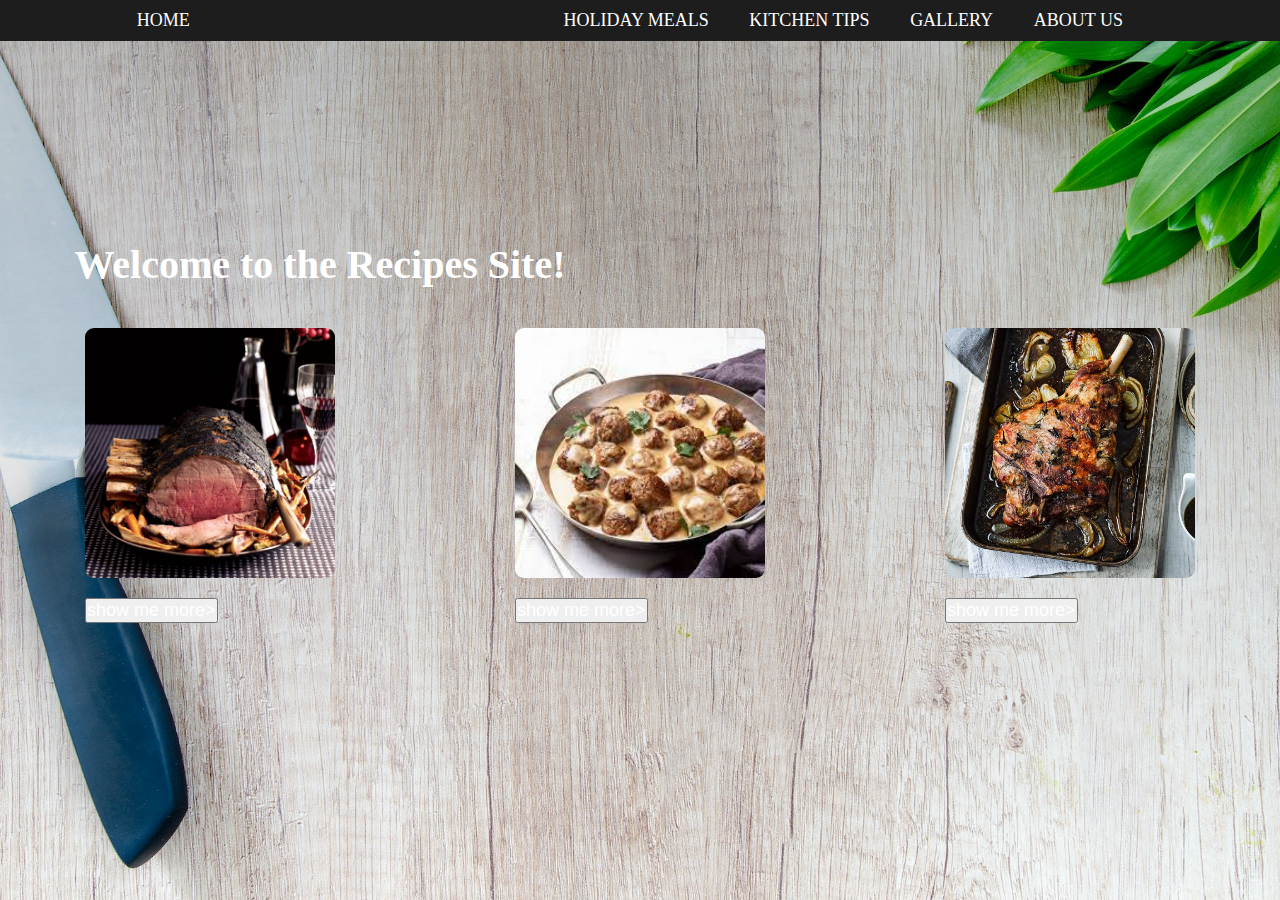
==== index.html @ f4a9786e "created recipe home page" ====
<html lang="en">
<head>
    <meta charset="UTF-8">
    <meta http-equiv="X-UA-Compatible" content="IE=edge">
    <meta name="viewport" content="width=device-width, initial-scale=1.0">
    <link rel="stylesheet" href="style.css">
    <title>recipes-4-u</title>
</head>
<body>
    <header>
        <nav>
            <a class="home" href="">HOME</a>
            <ul>
                <li><a href="">HOLIDAY MEALS</a></li>
                <li><a href="">KITCHEN TIPS</a></li>
                <li><a href="">GALLERY</a></li>
                <li><a href="">ABOUT US</a></li>
            </ul>
        </nav>
        <div class="phrase">
            <h1>Welcome to the Recipes Site!</h1>
        </div>
        <div class="content">
            <div class="items">
                <div class="image">
                    <img src="./recipes-pics/prime-rib.jpg" alt="">
                </div>
                <div>
                    <button class="btn-recipe">show me more></button>
                </div>
                
            </div>
            
            <div class="items">
                <div class="image">
                    <img src="./recipes-pics/swedish-mb.jpg" alt="">
                </div>
                <div>
                    <button class="btn-recipe">show me more></button>
                </div>
                
            </div>
            
            <div class="items">
                <div class="image">
                    <img src="./recipes-pics/Roast-Leg-of-Lamb.jpg" alt="">
                </div>
                <div>
                    <button class="btn-recipe">show me more></button>
                </div>
           
            </div>
        </div>
    </header>
    </body>
    </html>
---- style.css ----
@import url('https://fonts.googleapis.com/css2?family=Rubik+Vinyl&family=Source+Sans+Pro:ital,wght@0,200;1,300;1,400&display=swap');


*{
    margin: 0;
    padding: 0;
    box-sizing: border-box;
    font-size: 18px;
    color: white;
}

a{
    text-decoration: none;
}
ul li{
    list-style: none;
}

header{
    background-image:linear-gradient(rgba(0, 0, 0, 0.212) , rgba(0, 0, 0, 0)), url(recipes-pics/background.jpg);
    background-size: cover;
    width:100%;
    height:100vh;
   
}
.home{
    text-align: center;
    margin-right: 100px;

}
nav{
    display:flex;
    justify-content: space-around;
    background-color: rgb(29, 29, 29);
    padding: 10px;
}
nav ul{
    width: 600px;
    display: flex;
    justify-content: space-around;
}
h1{
    margin-top: 200px;
   text-align: center;
   transform: translate(-25%);
   font-size: 40px;
   
}
.content{
    display: grid;
    grid-template-columns: repeat(3, 1fr);
    gap: 10px;
    align-items: center;
    justify-items: center
}
.image{
    margin-top:40px ;
    margin-bottom: 20px;
}
.image img{
    max-width:250px;
    height:250px;
    border-radius: 9px;   
}
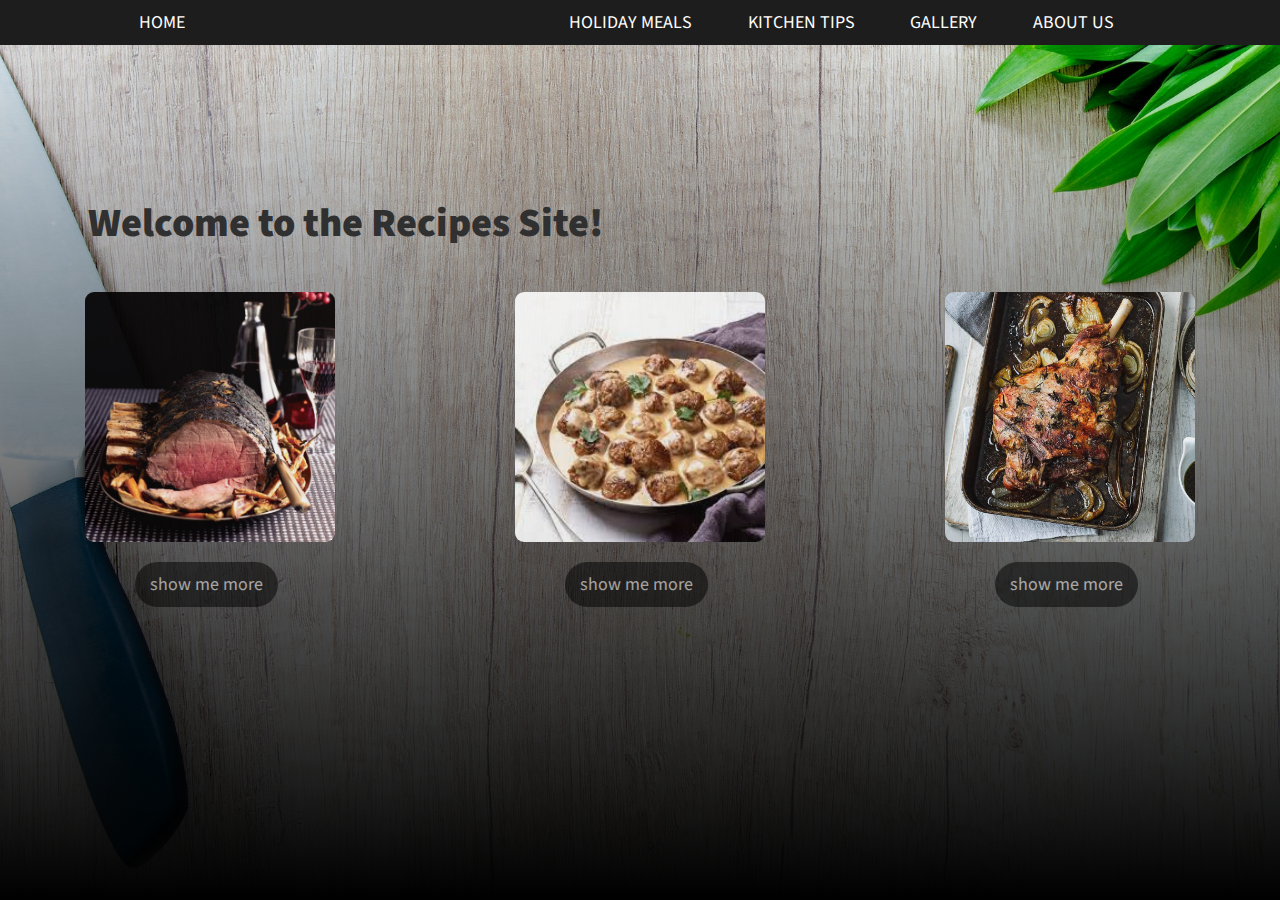
==== commit e3453db2: "amend" ====
--- a/index.html
+++ b/index.html
@@ -9,12 +9,12 @@
 <body>
     <header>
         <nav>
-            <a class="home" href="">HOME</a>
+            <a class="home header-style" href="">HOME</a>
             <ul>
-                <li><a href="">HOLIDAY MEALS</a></li>
-                <li><a href="">KITCHEN TIPS</a></li>
-                <li><a href="">GALLERY</a></li>
-                <li><a href="">ABOUT US</a></li>
+                <li><a class="header-style" href="">HOLIDAY MEALS</a></li>
+                <li><a class="header-style" href="">KITCHEN TIPS</a></li>
+                <li><a class="header-style" href="">GALLERY</a></li>
+                <li><a class="header-style" href="">ABOUT US</a></li>
             </ul>
         </nav>
         <div class="phrase">
@@ -26,7 +26,7 @@
                     <img src="./recipes-pics/prime-rib.jpg" alt="">
                 </div>
                 <div>
-                    <button class="btn-recipe">show me more></button>
+                    <button class="btn-recipe">show me more</button>
                 </div>
                 
             </div>
@@ -36,7 +36,7 @@
                     <img src="./recipes-pics/swedish-mb.jpg" alt="">
                 </div>
                 <div>
-                    <button class="btn-recipe">show me more></button>
+                    <button class="btn-recipe">show me more</button>
                 </div>
                 
             </div>
@@ -45,9 +45,9 @@
                 <div class="image">
                     <img src="./recipes-pics/Roast-Leg-of-Lamb.jpg" alt="">
                 </div>
-                <div>
-                    <button class="btn-recipe">show me more></button>
-                </div>
+                
+                    <button class="btn-recipe">show me more</button>
+                
            
             </div>
         </div>
--- a/style.css
+++ b/style.css
@@ -1,4 +1,4 @@
-@import url('https://fonts.googleapis.com/css2?family=Rubik+Vinyl&family=Source+Sans+Pro:ital,wght@0,200;1,300;1,400&display=swap');
+@import url('https://fonts.googleapis.com/css2?family=Rubik+Vinyl&family=Source+Sans+Pro:ital,wght@0,200;0,700;0,900;1,300;1,400&display=swap');
 
 
 *{
@@ -7,6 +7,8 @@
     box-sizing: border-box;
     font-size: 18px;
     color: white;
+    font-family: 'Source Sans Pro', sans-serif;
+
 }
 
 a{
@@ -17,11 +19,18 @@
 }
 
 header{
-    background-image:linear-gradient(rgba(0, 0, 0, 0.212) , rgba(0, 0, 0, 0)), url(recipes-pics/background.jpg);
+    background-image:linear-gradient(rgba(0, 0, 0, 0.027) , rgb(0, 0, 0)), url(recipes-pics/background.jpg);
     background-size: cover;
     width:100%;
     height:100vh;
    
+}
+.header-style{
+    color: white;
+    transition: color .7s;
+}
+.header-style:hover{
+   color:orangered;
 }
 .home{
     text-align: center;
@@ -39,11 +48,14 @@
     display: flex;
     justify-content: space-around;
 }
+
 h1{
-    margin-top: 200px;
+    margin-top: 150px;
    text-align: center;
-   transform: translate(-25%);
+   transform: translate(-23%);
    font-size: 40px;
+   font-weight: 900;
+   color: rgb(48, 48, 48);
    
 }
 .content{
@@ -56,12 +68,29 @@
 .image{
     margin-top:40px ;
     margin-bottom: 20px;
+
 }
 .image img{
     max-width:250px;
     height:250px;
     border-radius: 9px;   
+    opacity: 0.9;
 }
 
 
+.btn-recipe{
+    opacity: .5;
+    margin-left: 50px;
+    padding: 10px 15px;
+    border: none;
+    background: black;
+    border-radius: 28px;
+    transition: background 1s;
+}
+.btn-recipe:hover{
+    background: orangered;
+    opacity: 0.7;
+    cursor:pointer;
+}
 
+
